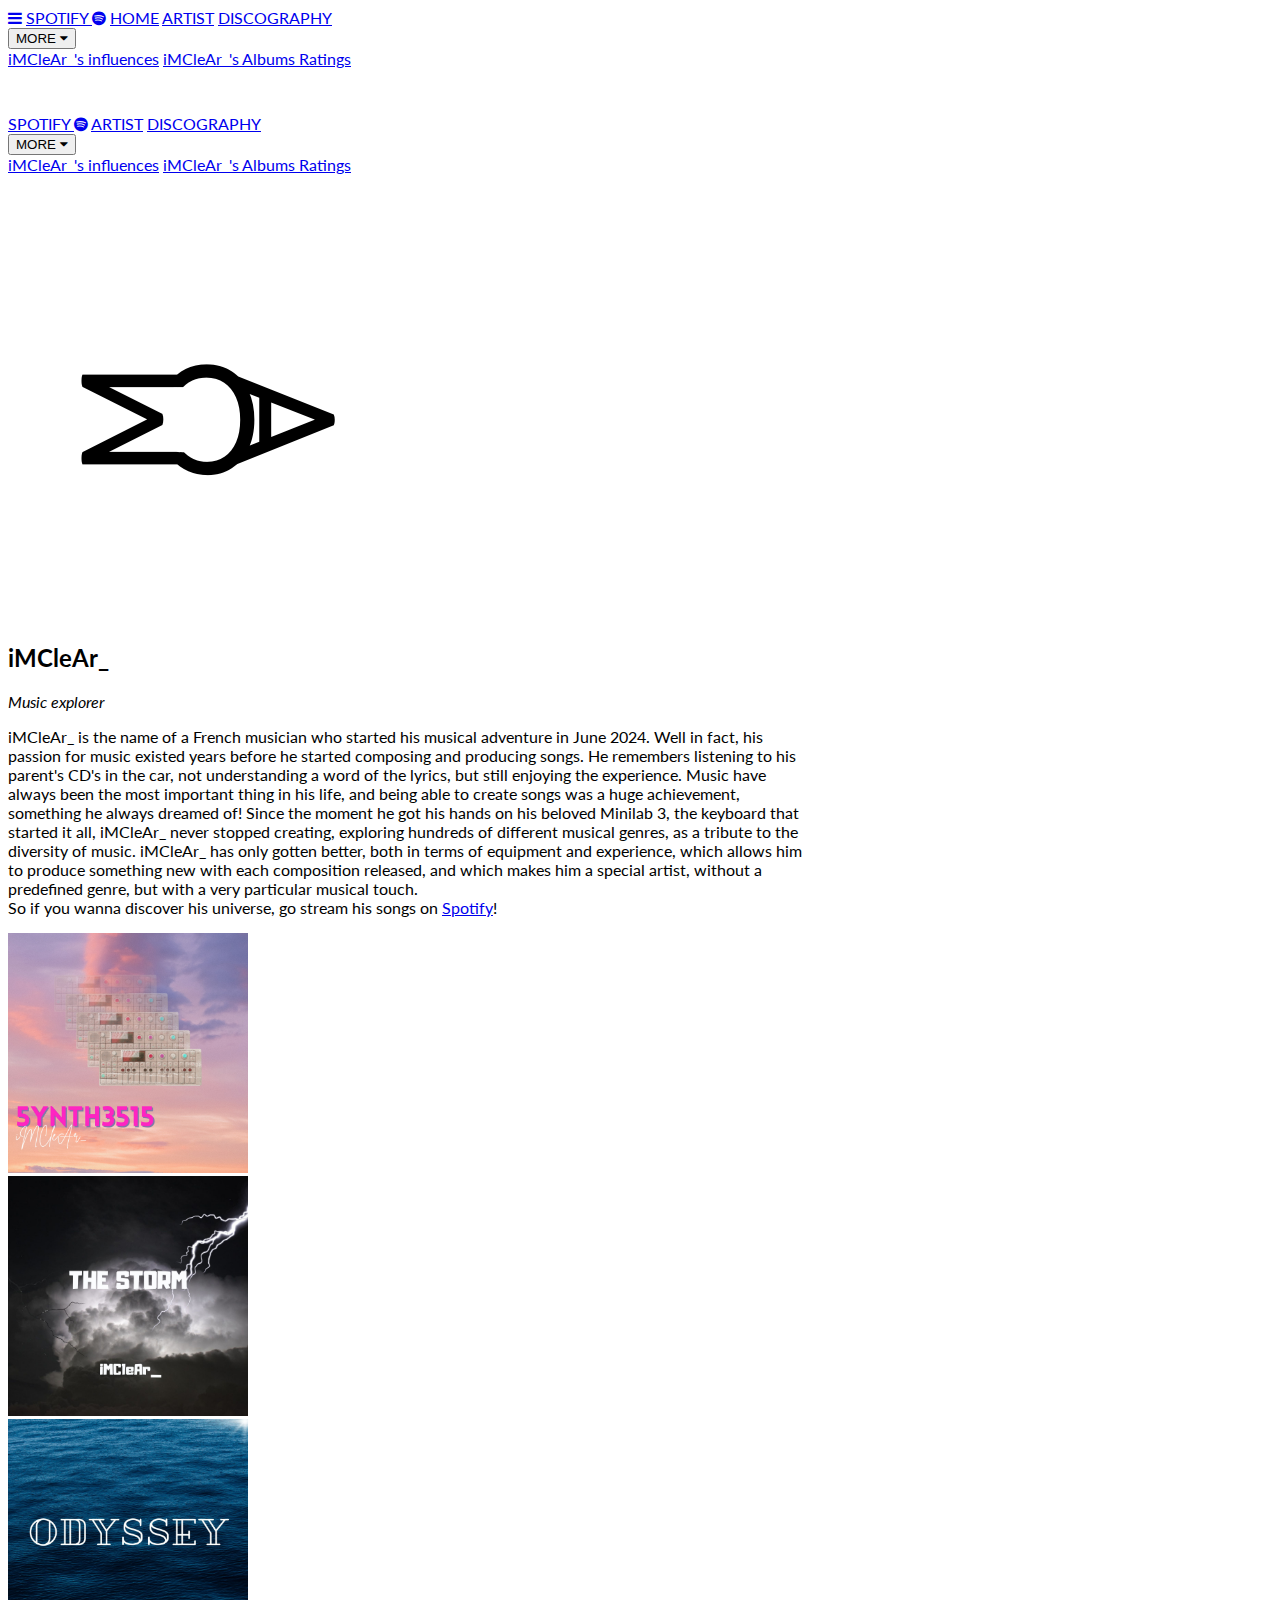
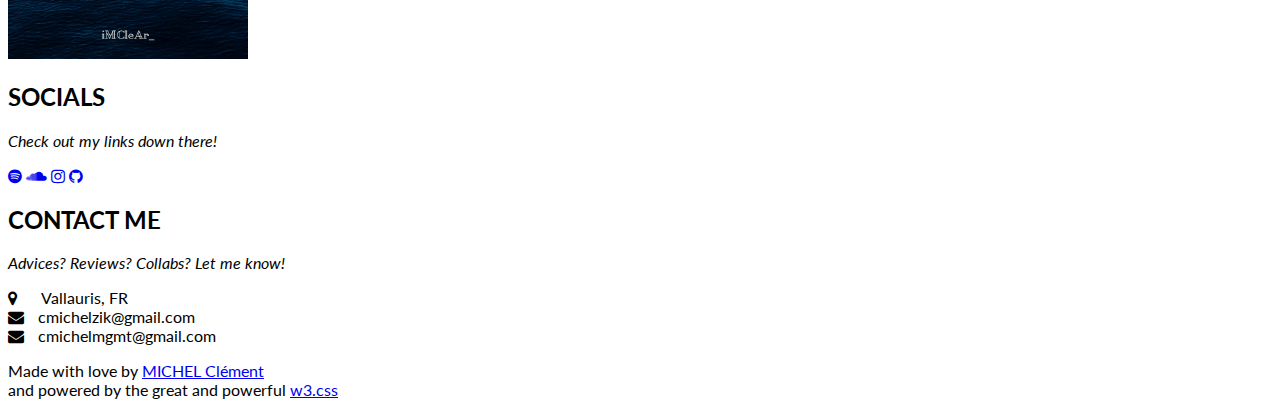
==== templates/index.html @ ceb291e6 "Refactor styles and scripts: replace old files with updated versions for improved layout and interac" ====
<!-- A HUGE thank you to W3.CSS for their free templates -->

<!DOCTYPE html>

<html lang="en">

  <head>
      <title>iMCleAr_'s website</title>
      <meta charset="UTF-8">
      <meta name="viewport" content="width=device-width, initial-scale=1">
      <link rel="stylesheet" href="https://www.w3schools.com/w3css/5/w3.css">
      <link rel="stylesheet" href="https://fonts.googleapis.com/css?family=Lato">
      <link rel="stylesheet" href="https://cdnjs.cloudflare.com/ajax/libs/font-awesome/4.7.0/css/font-awesome.min.css">
      <!-- Custom CSS -->
      <link rel="stylesheet" href="../static/styles.css">
      <!-- Created a proper file for the template's JavaScript -->
      <script src="../static/scripts.js"></script>
  </head>

  <body>
    
    <!-- NAVBAR -->
    <div class="w3-top">
      <div class="w3-bar w3-black w3-card">
        <a class="w3-bar-item w3-button w3-padding-large w3-hide-medium w3-hide-large w3-right hovericons w3-hover-white" href="javascript:void(0)" onclick="myFunction()" title="Toggle Navigation Menu"><i class="fa fa-bars "></i></a>
        <a href="https://open.spotify.com/intl-fr/artist/0EYsCeBgFfoiWQ8u8O7a3S?si=kISBgA_8SnqLS1lIl8ogfw" class="w3-bar-item w3-button w3-padding-large w3-hide-small hovericons w3-hover-green">SPOTIFY <i class="fa fa-spotify w3-hover-opacity hovericons"></i></a>
        <a href="index.html" class="w3-bar-item w3-button w3-padding-large hovericons w3-hover-white">HOME</a>
        <a href="artist.html" class="w3-bar-item w3-button w3-padding-large w3-hide-small hovericons w3-hover-white">ARTIST</a>
        <a href="discography.html" class="w3-bar-item w3-button w3-padding-large w3-hide-small hovericons w3-hover-white">DISCOGRAPHY</a>
        <div class="w3-dropdown-hover w3-hide-small">
          <button class="w3-padding-large w3-button w3-hover-white" title="More">MORE <i class="fa fa-caret-down"></i></button>     
          <div class="w3-dropdown-content w3-bar-block w3-card-4">
            <a href="influences.html" class="w3-bar-item w3-button hovericons w3-hover-black">iMCleAr_'s influences</a>
            <a href="albums.html" class="w3-bar-item w3-button hovericons w3-hover-black">iMCleAr_'s Albums Ratings</a>
          </div>
        </div>
      </div>
    </div>

    <!-- NAVBAR ON SMALL SCREENS -->
    <div id="navDemo" class="w3-bar-block w3-black w3-hide w3-hide-large w3-hide-medium w3-top" style="margin-top:46px">
      <a href="https://open.spotify.com/intl-fr/artist/0EYsCeBgFfoiWQ8u8O7a3S?si=kISBgA_8SnqLS1lIl8ogfw" class="w3-bar-item w3-button w3-padding-large hovericons w3-hover-green" onclick="myFunction()">SPOTIFY  <i class="fa fa-spotify w3-hover-opacity hovericons"></i></a>
      <a href="artist.html" class="w3-bar-item w3-button w3-padding-large hovericons w3-hover-white" onclick="myFunction()">ARTIST</a>
      <a href="discography.html" class="w3-bar-item w3-button w3-padding-large hovericons w3-hover-white" onclick="myFunction()">DISCOGRAPHY</a>
      <div class="w3-dropdown-hover">
        <a href="#.html"><button class="w3-padding-large w3-button w3-hover-white" title="More" onclick="myFunction()">MORE <i class="fa fa-caret-down"></i></button>  </a>   
        <div class="w3-dropdown-content w3-bar-block w3-card-4">
          <a href="influences.html" class="w3-bar-item w3-button hovericons w3-hover-black">iMCleAr_'s influences</a>
          <a href="albums.html" class="w3-bar-item w3-button hovericons w3-hover-black">iMCleAr_'s Albums Ratings</a>
        </div>
      </div>
    </div>

    <!-- PAGE CONTENT -->
    <div class="w3-content" style="max-width:2000px;margin-top:46px">
          
      <!-- IMCLEAR SECTION -->
      <div class="w3-container w3-content w3-center w3-padding-64" style="max-width:800px" id="band">
        <img src="../images/imclear_ logo.png" class="w3-circle" style="width:50%; height:50%;">
        <h2 class="w3-wide">iMCleAr_</h2>
        <p class="w3-opacity"><i>Music explorer</i></p>
        <p class="w3-justify w3-twothird w3-padding-32">iMCleAr_ is the name of a French musician who started his musical adventure in June 2024. 
          Well in fact, his passion for music existed years before he started composing and producing songs.
          He remembers listening to his parent's CD's in the car, not understanding a word of the lyrics, but still enjoying the experience.   
          Music have always been the most important thing in his life, and being able to create songs was a huge achievement, 
          something he always dreamed of! Since the moment he got his hands on his beloved Minilab 3, the keyboard that started it all, 
          iMCleAr_ never stopped creating, exploring hundreds of different musical genres, as a tribute to the diversity of music.
          iMCleAr_ has only gotten better, both in terms of equipment and experience, which allows him to produce something new with each composition released, 
          and which makes him a special artist, without a predefined genre, but with a very particular musical touch.</br>
          So if you wanna discover his universe, go stream his songs on <a href="https://open.spotify.com/intl-fr/artist/0EYsCeBgFfoiWQ8u8O7a3S?si=kISBgA_8SnqLS1lIl8ogfw" class="w3-text-green">Spotify</a>!</p>
        <div class="w3-row w3-third w3-padding-32">
          <div class="">
            <img src="../images/5ynth3515.jpg" class="w3-round w3-margin-bottom w3-padding-16 hovericons2" alt="5ynth3515" style="width:30%">
          </div>
          <div class="">           
            <img src="../images/thestorm.jpg" class="w3-round w3-margin-bottom w3-padding-16 hovericons2" alt="THE STORM" style="width:30%">
          </div>
          <div class="">
            <img src="../images/ODYSSEY.jpg" class="w3-round w3-margin-bottom  w3-padding-16 hovericons2" alt="ODYSSEY" style="width:30%">
          </div>
        </div>
      </div>
  
      <!-- SOCIALS SECTION -->
      <div class="w3-container w3-content w3-padding-32" style="max-width:800px" id="contact">
        <h2 class="w3-wide w3-center">SOCIALS</h2>
        <p class="w3-opacity w3-center"><i>Check out my links down there!</i></p>
        <div class="w3-center w3-padding-32 w3-xxxlarge">
          <a href="https://open.spotify.com/intl-fr/artist/0EYsCeBgFfoiWQ8u8O7a3S?si=kISBgA_8SnqLS1lIl8ogfw"><i class="fa fa-spotify hovericons w3-hover-text-green"></i></a>
          <a href="https://on.soundcloud.com/5SEdgFzbEcTtFPH88"><i class="fa fa-soundcloud w3-hover-text-orange hovericons"></i></a>
          <a href="https://www.instagram.com/imclear_music/"><i class="fa fa-instagram w3-hover-text-purple hovericons"></i></a>
          <a href="https://github.com/imclearmusic"><i class="fa fa-github w3-hover-opacity hovericons"></i></a>
        </div>
      </div>

      <!-- CONTACT SECTION -->
      <div class="w3-container w3-content w3-padding-64" style="max-width:800px" id="contact">
        <h2 class="w3-wide w3-center">CONTACT ME</h2>
        <p class="w3-opacity w3-center"><i>Advices? Reviews? Collabs? Let me know!</i></p>
        <div class="w3-row w3-padding-32">
          <div class="w3-xlarge w3-margin-bottom w3-center">
            <i class="fa fa-map-marker" style="width:30px"></i> Vallauris, FR<br>
            <i class="fa fa-envelope" style="width:30px"> </i>cmichelzik@gmail.com<br>
            <i class="fa fa-envelope" style="width:30px"> </i>cmichelmgmt@gmail.com<br>
          </div>
        </div>
      </div>

    <!-- END PAGE SECTION -->
    </div>
    
    <!-- Footer -->
    <footer class="w3-container w3-padding-16 w3-center w3- w3-black w3-xxlarge">
      <p class="w3-medium">Made with love by <a href="https://www.instagram.com/c_michel__">MICHEL Clément</a></br>
      and powered by the great and powerful <a href="https://www.w3schools.com/w3css/default.asp" target="_blank" class="w3-text-green">w3.css</a></p>
    </footer>
       
  </body>

</html>
---- static/styles.css ----
body {font-family: "Lato", sans-serif}
.mySlides {display: none}

.w3-circle {
border-radius: 50%;
}

.hovericons {
    transition: 0.2s;
}

.hovericons:hover {
    transform: scale(0.85);
    transition: 0.2s;
}

.hovericons2 {
    transition: 0.2s;
}

.hovericons2:hover {
    transform: scale(1.15);
    transition: 0.2s;
}
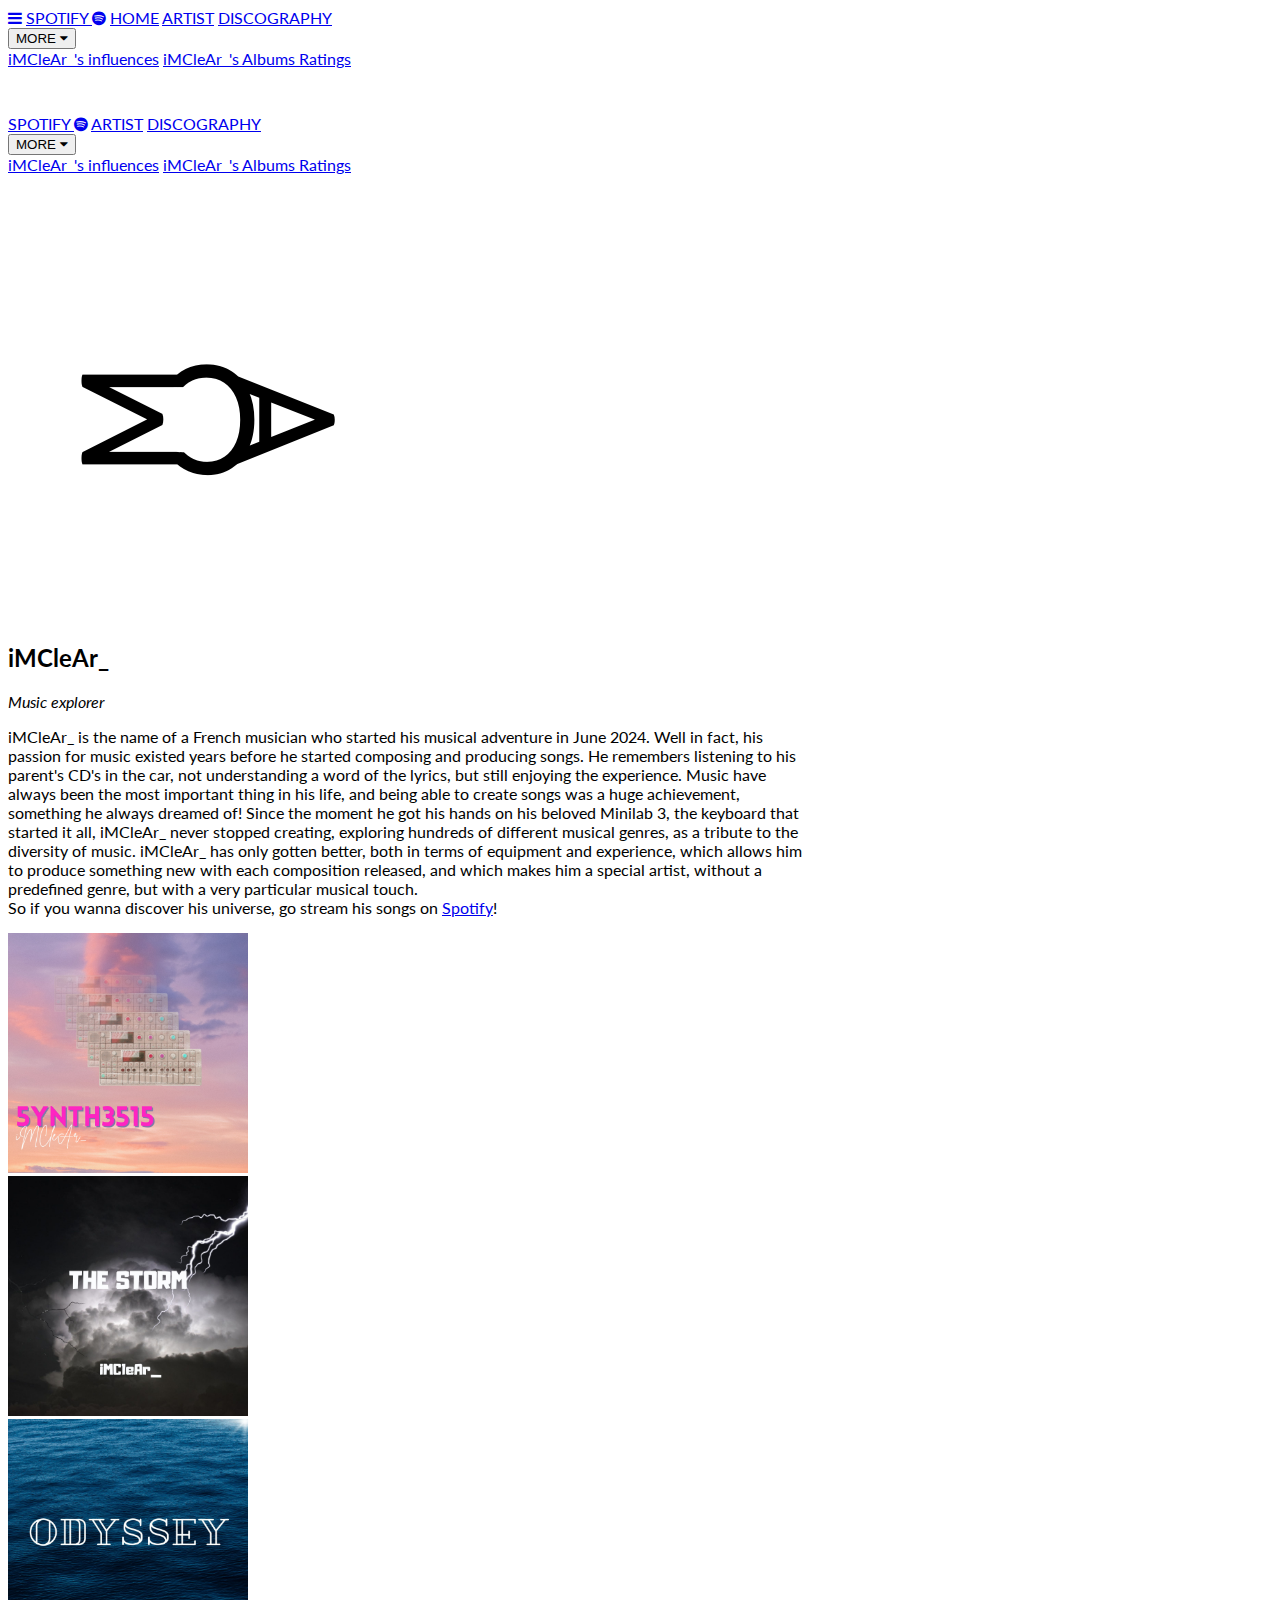
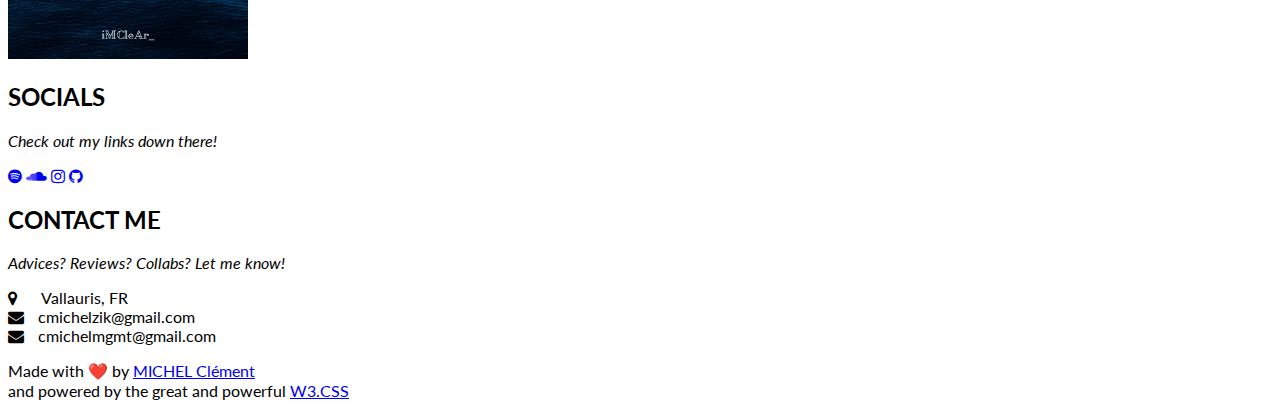
==== commit 0b1c8e52: "Update HTML templates: unify title and meta tags across albums, artist, discography, influences, and" ====
--- a/templates/index.html
+++ b/templates/index.html
@@ -5,16 +5,24 @@
 <html lang="en">
 
   <head>
-      <title>iMCleAr_'s website</title>
-      <meta charset="UTF-8">
-      <meta name="viewport" content="width=device-width, initial-scale=1">
-      <link rel="stylesheet" href="https://www.w3schools.com/w3css/5/w3.css">
-      <link rel="stylesheet" href="https://fonts.googleapis.com/css?family=Lato">
-      <link rel="stylesheet" href="https://cdnjs.cloudflare.com/ajax/libs/font-awesome/4.7.0/css/font-awesome.min.css">
-      <!-- Custom CSS -->
-      <link rel="stylesheet" href="../static/styles.css">
-      <!-- Created a proper file for the template's JavaScript -->
-      <script src="../static/scripts.js"></script>
+    <title>iMCleAr_'s website</title>
+    <meta charset="UTF-8">
+    <meta name="viewport" content="width=device-width, initial-scale=1">
+    <meta name="description" content="Discover iMCleAr_">
+    <meta name="keywords" content="iMCleAr, music, French musician, Spotify, discography, artist, albums, influences">
+    <meta name="author" content="MICHEL Clément">
+    <meta property="og:title" content="iMCleAr_'s website">
+    <meta property="og:description" content="Explore the universe of iMCleAr_">
+    <meta property="og:image" content="../images/imclear_logo.png">
+    <meta property="og:url" content="https://imclearmusic.github.io">
+    <meta name="twitter:card" content="summary_large_image">
+    <link rel="stylesheet" href="https://www.w3schools.com/w3css/5/w3.css">
+    <link rel="stylesheet" href="https://fonts.googleapis.com/css?family=Lato">
+    <link rel="stylesheet" href="https://cdnjs.cloudflare.com/ajax/libs/font-awesome/4.7.0/css/font-awesome.min.css">
+    <!-- Custom CSS -->
+    <link rel="stylesheet" href="../static/styles.css">
+    <!-- Created a proper file for the template's JavaScript -->
+    <script src="../static/scripts.js"></script>
   </head>
 
   <body>
@@ -111,8 +119,8 @@
     
     <!-- Footer -->
     <footer class="w3-container w3-padding-16 w3-center w3- w3-black w3-xxlarge">
-      <p class="w3-medium">Made with love by <a href="https://www.instagram.com/c_michel__">MICHEL Clément</a></br>
-      and powered by the great and powerful <a href="https://www.w3schools.com/w3css/default.asp" target="_blank" class="w3-text-green">w3.css</a></p>
+      <p class="w3-medium">Made with ❤️ by <a href="https://www.instagram.com/c_michel__">MICHEL Clément</a></br>
+      and powered by the great and powerful <a href="https://www.w3schools.com/w3css/default.asp" target="_blank" class="w3-text-green">W3.CSS</a></p>
     </footer>
        
   </body>
